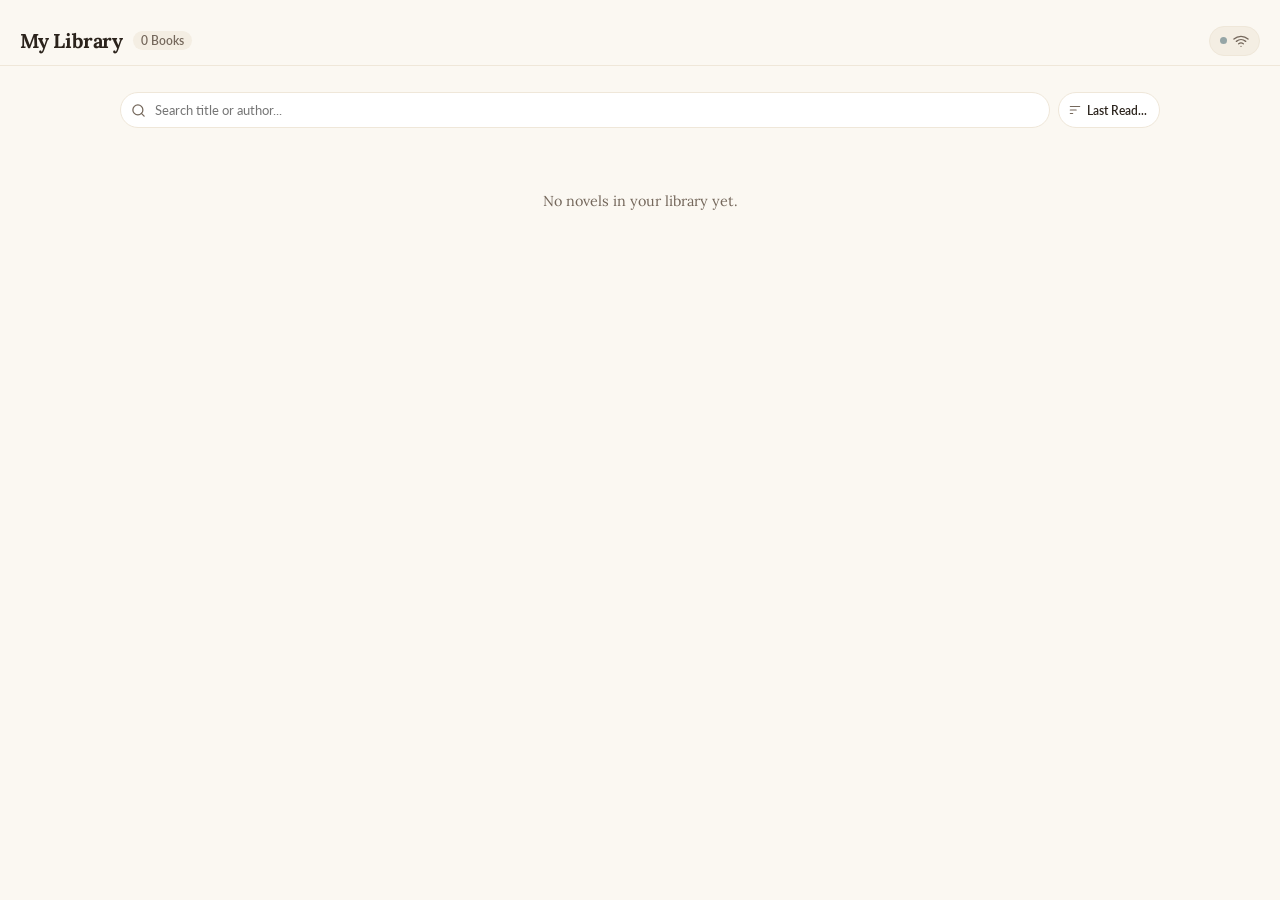
==== index.html @ bbcbe506 "Initial commit for Medical Reader with 5 clinical categories, AKA aliases, multi-line summaries, and" ====
<!DOCTYPE html>
<html lang="en">
<head>
  <meta charset="utf-8" />
  <meta name="viewport" content="width=device-width, initial-scale=1.0" />
  <title>My Library</title>
  <script>
    window.location.replace('./m/');
  </script>
</head>
<body style="font-family: -apple-system, BlinkMacSystemFont, 'Segoe UI', Roboto, sans-serif; background-color: #fbf8f2; color: #2b231c; display: flex; align-items: center; justify-content: center; height: 100vh; margin: 0;">
  <p>Loading <a href="./m/" style="color: #5c8672; text-decoration: none; font-weight: 600;">My Library Reader</a>...</p>
</body>
</html>
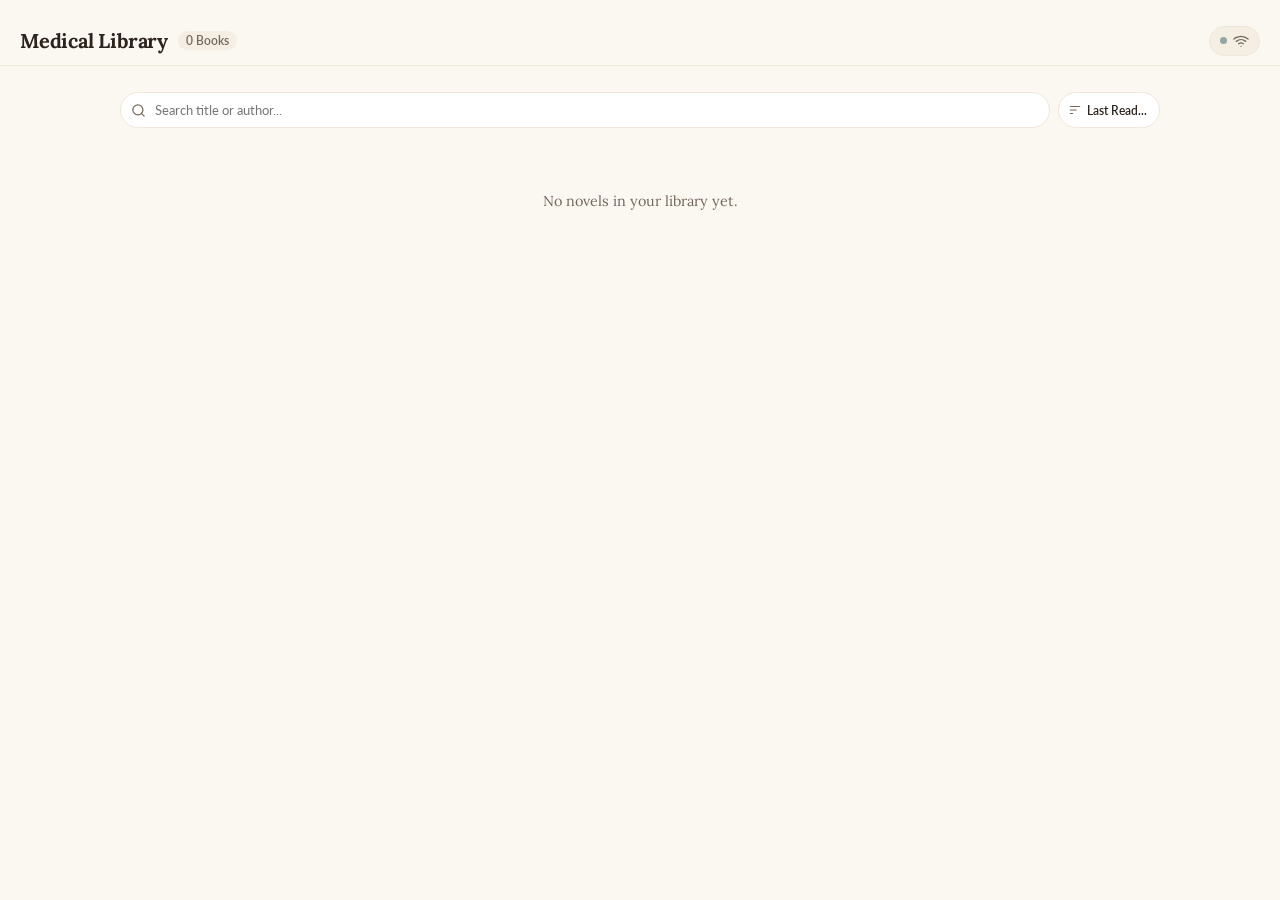
==== commit 17924ba0: "Configure new Supabase credentials and metadata for Medical Reader" ====
--- a/index.html
+++ b/index.html
@@ -3,12 +3,12 @@
 <head>
   <meta charset="utf-8" />
   <meta name="viewport" content="width=device-width, initial-scale=1.0" />
-  <title>My Library</title>
+  <title>Medical Library</title>
   <script>
     window.location.replace('./m/');
   </script>
 </head>
 <body style="font-family: -apple-system, BlinkMacSystemFont, 'Segoe UI', Roboto, sans-serif; background-color: #fbf8f2; color: #2b231c; display: flex; align-items: center; justify-content: center; height: 100vh; margin: 0;">
-  <p>Loading <a href="./m/" style="color: #5c8672; text-decoration: none; font-weight: 600;">My Library Reader</a>...</p>
+  <p>Loading <a href="./m/" style="color: #2563eb; text-decoration: none; font-weight: 600;">Medical Reader</a>...</p>
 </body>
 </html>
